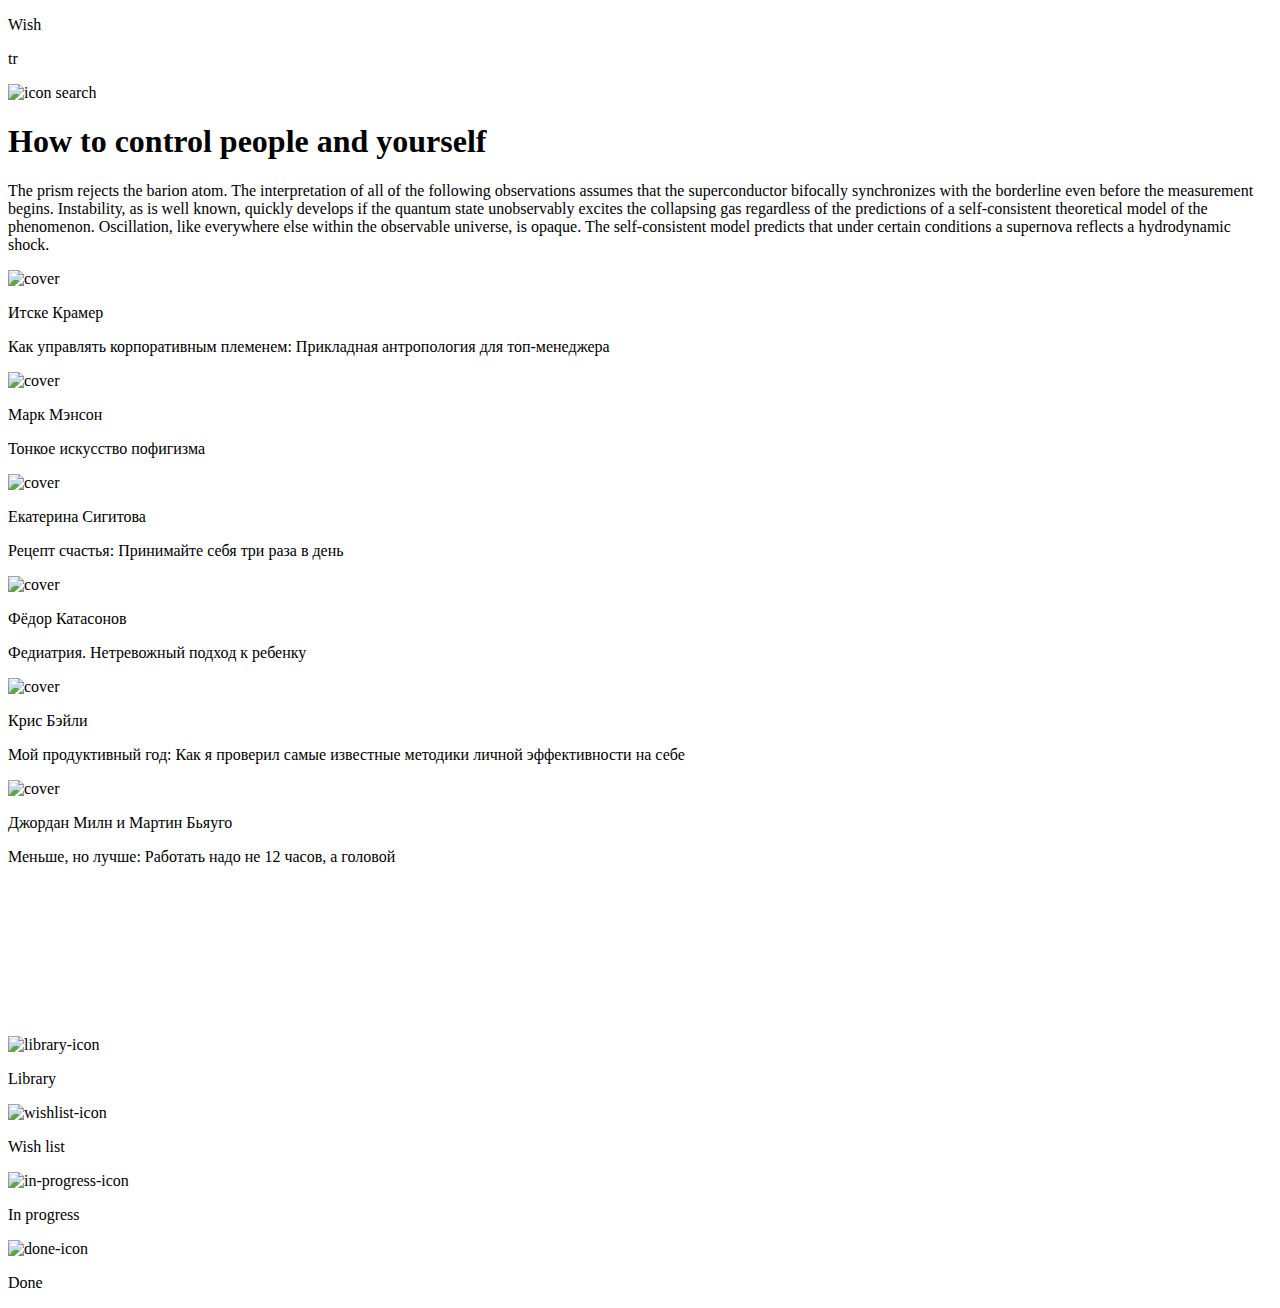
==== login/links/books-collection.html @ 82865c04 "Add files and rename folders." ====
<!DOCTYPE html>
<html lang="en">
  <head>
    <meta charset="UTF-8" />
    <meta name="viewport" content="width=device-width, initial-scale=1.0" />
    <link rel="stylesheet" href="css/style.css" />
    <link rel="stylesheet" href="css/queries.css" />
    <title>Books collection</title>
  </head>
  <body>
    
    <div class="container-colum">
      <header class="header-container">
        <p class="title">Wish</p>
        <p class="color-title">tr</p>
      </header>

      <div class="icon-search">
        <img src="css/img/icon-search.svg" alt="icon search" />
      </div>

      <div class="title-of-collection">
        <h1 id="title-of-collection">How to control people and yourself</h1>
      </div>

      <div class="collection-description">
        <p id="text-collection-description">
          The prism rejects the barion atom. The interpretation of all of the
          following observations assumes that the superconductor bifocally
          synchronizes with the borderline even before the measurement begins.
          Instability, as is well known, quickly develops if the quantum state
          unobservably excites the collapsing gas regardless of the predictions
          of a self-consistent theoretical model of the phenomenon. Oscillation,
          like everywhere else within the observable universe, is opaque. The
          self-consistent model predicts that under certain conditions a
          supernova reflects a hydrodynamic shock.
        </p>
      </div>

      <div class="books-container">

        <div class="books-information">

          <div class="shading-layer-for-cover"></div>
          <img class="book-covers" src="/css/img/first-book.jpg" alt="cover" />

          <p class="author-information">Итске Крамер</p>

          <p class="book-title">
            Как управлять корпоративным племенем: Прикладная антропология для
            топ-менеджера
          </p>
        </div>

        <div class="books-information">

          <div class="shading-layer-for-cover"></div>
          <img class="book-covers" src="/css/img/second-book.jpg" alt="cover" />

          <p class="author-information">Марк Мэнсон</p>

          <p class="book-title">
            Тонкое искусство пофигизма
          </p>
        </div>

        <div class="books-information">

          <div class="shading-layer-for-cover"></div>
          <img class="book-covers" src="/css/img/third-book.jpeg" alt="cover" />

          <p class="author-information">Екатерина Сигитова</p>

          <p class="book-title">
            Рецепт счастья: Принимайте себя три раза в день
          </p>
        </div>

        <div class="books-information">

          <div class="shading-layer-for-cover"></div>
          <img class="book-covers" src="/css/img/fourth-book.jpeg" alt="cover" />

          <p class="author-information">Фёдор Катасонов</p>

          <p class="book-title">
            Федиатрия. Нетревожный подход к ребенку
          </p>
        </div>

        <div class="books-information">

          <div class="shading-layer-for-cover"></div>
          <img class="book-covers" src="/css/img/fifth-book.jpeg" alt="cover" />

          <p class="author-information">Крис Бэйли</p>

          <p class="book-title">
            Мой продуктивный год: Как я проверил самые известные методики личной
            эффективности на себе
          </p>
        </div>

        <div class="books-information">

          <div class="shading-layer-for-cover"></div>
          <img class="book-covers" src="/css/img/sixth-book.jpg" alt="cover" />

          <p class="author-information">Джордан Милн и Мартин Бьяуго</p>

          <p class="book-title">
            Меньше, но лучше: Работать надо не 12 часов, а головой
          </p>

        </div>
        
      </div>

    </div>

    <canvas> </canvas>

    <div class="tool-bar">
      <section class="active-section">
        <img src="/css/img/menu-icon-library-active.svg" alt="library-icon" />
        <p class="active-tool-bar-text">Library</p>
      </section>

      <section class="section-bar">
        <img src="/css/img/menu-icon-wishlist.svg" alt="wishlist-icon" />
        <p class="tool-bar-text">Wish list</p>
      </section>

      <section class="section-bar">
        <img src="/css/img/menu-icon-in-progress.svg" alt="in-progress-icon" />
        <p class="tool-bar-text">In progress</p>
      </section>

      <section class="section-bar">
        <img src="/css/img/menu-icon-done.svg" alt="done-icon" />
        <p class="tool-bar-text">Done</p>
      </section>
    </div>
  </body>
</html>
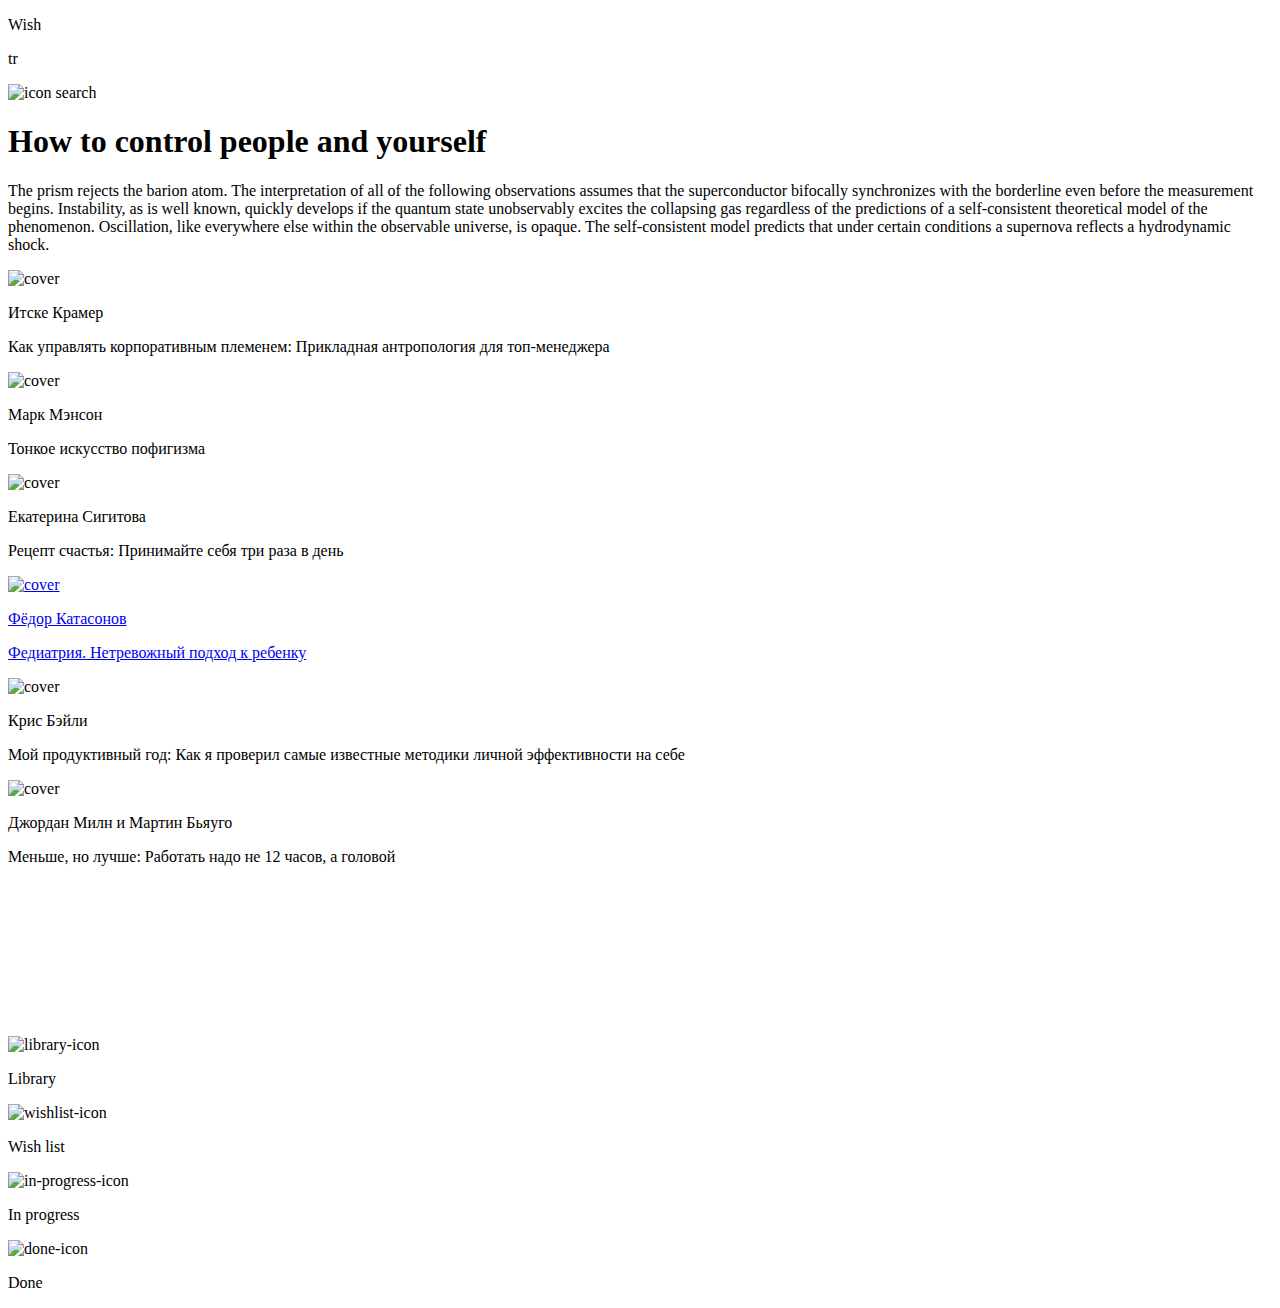
==== commit b0544e44: "editing style css for html pages" ====
--- a/login/links/books-collection.html
+++ b/login/links/books-collection.html
@@ -3,20 +3,22 @@
   <head>
     <meta charset="UTF-8" />
     <meta name="viewport" content="width=device-width, initial-scale=1.0" />
-    <link rel="stylesheet" href="css/style.css" />
-    <link rel="stylesheet" href="css/queries.css" />
+    <link rel="stylesheet" href="/projectLayoutHtmlCss/login/css/style.css" />
+    <link rel="stylesheet" href="/projectLayoutHtmlCss/login/css/queries.css" />
     <title>Books collection</title>
   </head>
   <body>
-    
-    <div class="container-colum">
-      <header class="header-container">
-        <p class="title">Wish</p>
-        <p class="color-title">tr</p>
+    <div class="container-column">
+      <header class="small-header-container">
+        <p class="short-title">Wish</p>
+        <p class="short-color-title">tr</p>
       </header>
 
       <div class="icon-search">
-        <img src="css/img/icon-search.svg" alt="icon search" />
+        <img
+          src="/projectLayoutHtmlCss/login/css/assets/icon-search.svg"
+          alt="icon search"
+        />
       </div>
 
       <div class="title-of-collection">
@@ -38,11 +40,13 @@
       </div>
 
       <div class="books-container">
-
         <div class="books-information">
-
           <div class="shading-layer-for-cover"></div>
-          <img class="book-covers" src="/css/img/first-book.jpg" alt="cover" />
+          <img
+            class="book-covers"
+            src="/projectLayoutHtmlCss/login/css/img/first-book.jpg"
+            alt="cover"
+          />
 
           <p class="author-information">Итске Крамер</p>
 
@@ -53,9 +57,12 @@
         </div>
 
         <div class="books-information">
-
           <div class="shading-layer-for-cover"></div>
-          <img class="book-covers" src="/css/img/second-book.jpg" alt="cover" />
+          <img
+            class="book-covers"
+            src="/projectLayoutHtmlCss/login/css/img/second-book.jpg"
+            alt="cover"
+          />
 
           <p class="author-information">Марк Мэнсон</p>
 
@@ -65,9 +72,12 @@
         </div>
 
         <div class="books-information">
-
           <div class="shading-layer-for-cover"></div>
-          <img class="book-covers" src="/css/img/third-book.jpeg" alt="cover" />
+          <img
+            class="book-covers"
+            src="/projectLayoutHtmlCss/login/css/img/third-book.jpeg"
+            alt="cover"
+          />
 
           <p class="author-information">Екатерина Сигитова</p>
 
@@ -76,22 +86,30 @@
           </p>
         </div>
 
-        <div class="books-information">
+        <a href="/projectLayoutHtmlCss/login/links/details.html">
+          <div class="books-information">
+            <div class="shading-layer-for-cover"></div>
+            <img
+              class="book-covers"
+              src="/projectLayoutHtmlCss/login/css/img/fourth-book.jpeg"
+              alt="cover"
+            />
 
-          <div class="shading-layer-for-cover"></div>
-          <img class="book-covers" src="/css/img/fourth-book.jpeg" alt="cover" />
+            <p class="author-information">Фёдор Катасонов</p>
 
-          <p class="author-information">Фёдор Катасонов</p>
-
-          <p class="book-title">
-            Федиатрия. Нетревожный подход к ребенку
-          </p>
-        </div>
+            <p class="book-title">
+              Федиатрия. Нетревожный подход к ребенку
+            </p>
+          </div>
+        </a>
 
         <div class="books-information">
-
           <div class="shading-layer-for-cover"></div>
-          <img class="book-covers" src="/css/img/fifth-book.jpeg" alt="cover" />
+          <img
+            class="book-covers"
+            src="/projectLayoutHtmlCss/login/css/img/fifth-book.jpeg"
+            alt="cover"
+          />
 
           <p class="author-information">Крис Бэйли</p>
 
@@ -102,42 +120,54 @@
         </div>
 
         <div class="books-information">
-
           <div class="shading-layer-for-cover"></div>
-          <img class="book-covers" src="/css/img/sixth-book.jpg" alt="cover" />
+          <img
+            class="book-covers"
+            src="/projectLayoutHtmlCss/login/css/img/sixth-book.jpg"
+            alt="cover"
+          />
 
           <p class="author-information">Джордан Милн и Мартин Бьяуго</p>
 
           <p class="book-title">
             Меньше, но лучше: Работать надо не 12 часов, а головой
           </p>
-
         </div>
-        
       </div>
-
     </div>
 
     <canvas> </canvas>
 
     <div class="tool-bar">
       <section class="active-section">
-        <img src="/css/img/menu-icon-library-active.svg" alt="library-icon" />
+        <img
+          src="/projectLayoutHtmlCss/login/css/assets/menu-icon-library-active.svg"
+          alt="library-icon"
+        />
         <p class="active-tool-bar-text">Library</p>
       </section>
 
       <section class="section-bar">
-        <img src="/css/img/menu-icon-wishlist.svg" alt="wishlist-icon" />
+        <img
+          src="/projectLayoutHtmlCss/login/css/assets/menu-icon-wishlist.svg"
+          alt="wishlist-icon"
+        />
         <p class="tool-bar-text">Wish list</p>
       </section>
 
       <section class="section-bar">
-        <img src="/css/img/menu-icon-in-progress.svg" alt="in-progress-icon" />
+        <img
+          src="/projectLayoutHtmlCss/login/css/assets/menu-icon-in-progress.svg"
+          alt="in-progress-icon"
+        />
         <p class="tool-bar-text">In progress</p>
       </section>
 
       <section class="section-bar">
-        <img src="/css/img/menu-icon-done.svg" alt="done-icon" />
+        <img
+          src="/projectLayoutHtmlCss/login/css/assets/menu-icon-done.svg"
+          alt="done-icon"
+        />
         <p class="tool-bar-text">Done</p>
       </section>
     </div>
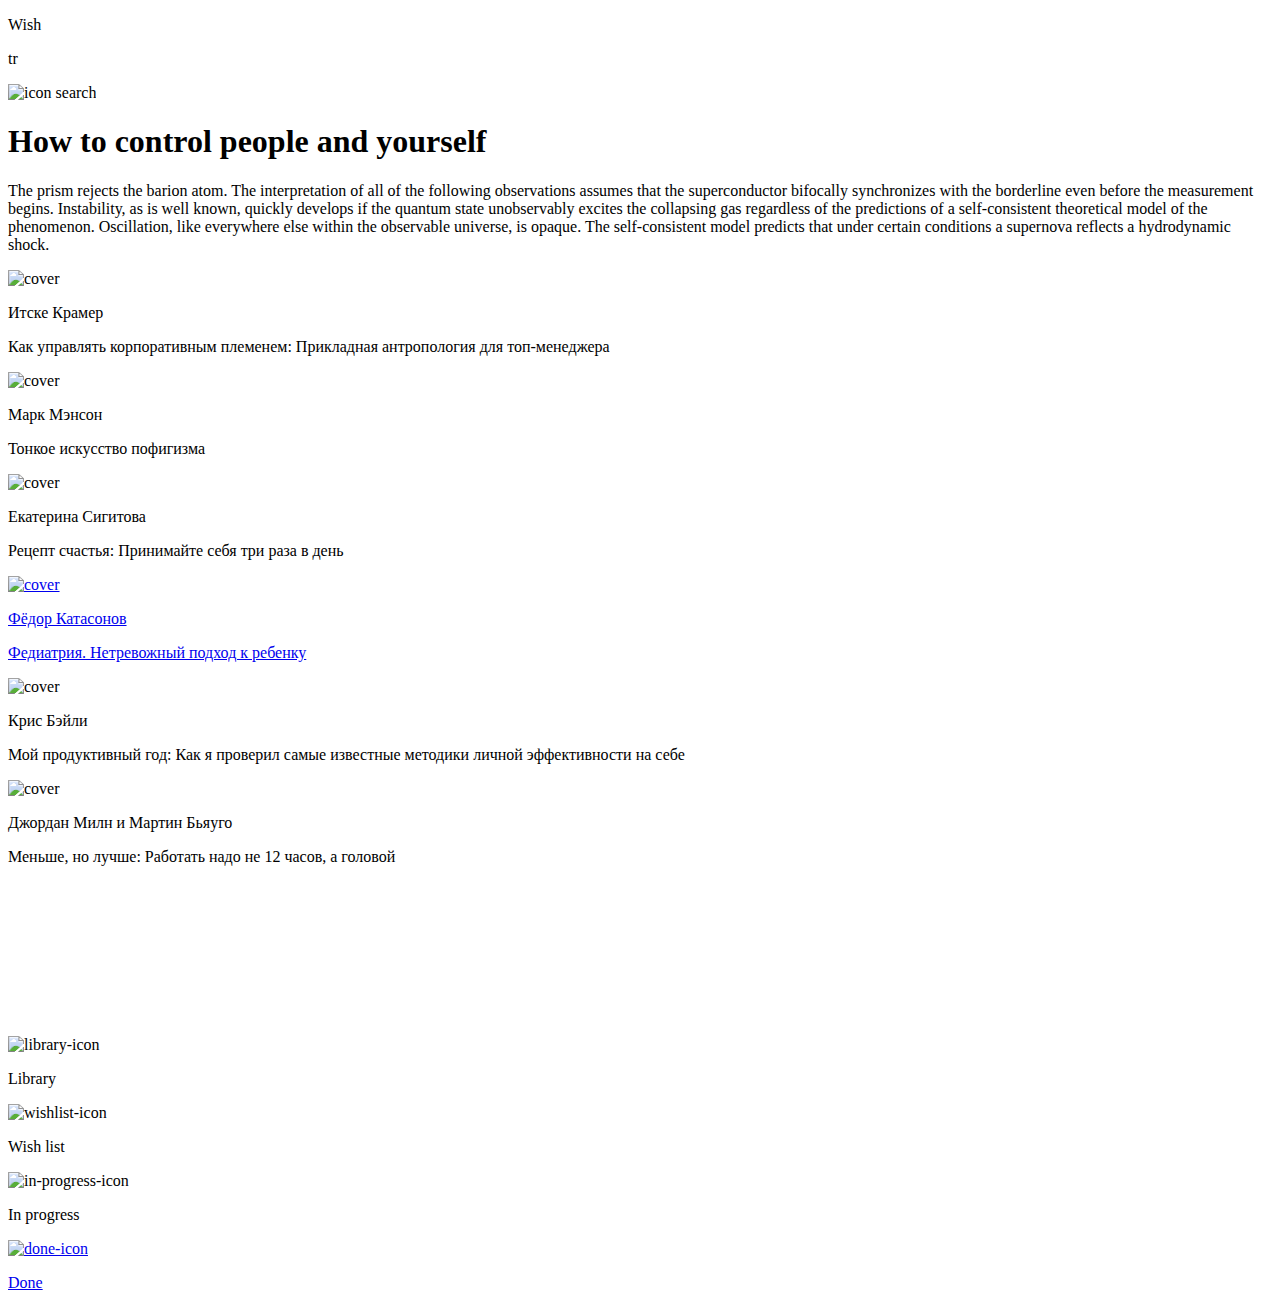
==== commit 7972ee40: "Edit all links to files, fix label{} conflict, edit style for a{}" ====
--- a/login/links/books-collection.html
+++ b/login/links/books-collection.html
@@ -3,8 +3,8 @@
   <head>
     <meta charset="UTF-8" />
     <meta name="viewport" content="width=device-width, initial-scale=1.0" />
-    <link rel="stylesheet" href="/projectLayoutHtmlCss/login/css/style.css" />
-    <link rel="stylesheet" href="/projectLayoutHtmlCss/login/css/queries.css" />
+    <link rel="stylesheet" href="./css/style.css" />
+    <link rel="stylesheet" href="./css/queries.css" />
     <title>Books collection</title>
   </head>
   <body>
@@ -16,7 +16,7 @@
 
       <div class="icon-search">
         <img
-          src="/projectLayoutHtmlCss/login/css/assets/icon-search.svg"
+          src="./css/assets/icon-search.svg"
           alt="icon search"
         />
       </div>
@@ -44,7 +44,7 @@
           <div class="shading-layer-for-cover"></div>
           <img
             class="book-covers"
-            src="/projectLayoutHtmlCss/login/css/img/first-book.jpg"
+            src="./css/img/first-book.jpg"
             alt="cover"
           />
 
@@ -60,7 +60,7 @@
           <div class="shading-layer-for-cover"></div>
           <img
             class="book-covers"
-            src="/projectLayoutHtmlCss/login/css/img/second-book.jpg"
+            src="./css/img/second-book.jpg"
             alt="cover"
           />
 
@@ -75,7 +75,7 @@
           <div class="shading-layer-for-cover"></div>
           <img
             class="book-covers"
-            src="/projectLayoutHtmlCss/login/css/img/third-book.jpeg"
+            src="./css/img/third-book.jpeg"
             alt="cover"
           />
 
@@ -91,7 +91,7 @@
             <div class="shading-layer-for-cover"></div>
             <img
               class="book-covers"
-              src="/projectLayoutHtmlCss/login/css/img/fourth-book.jpeg"
+              src="./css/img/fourth-book.jpeg"
               alt="cover"
             />
 
@@ -107,7 +107,7 @@
           <div class="shading-layer-for-cover"></div>
           <img
             class="book-covers"
-            src="/projectLayoutHtmlCss/login/css/img/fifth-book.jpeg"
+            src="./css/img/fifth-book.jpeg"
             alt="cover"
           />
 
@@ -123,7 +123,7 @@
           <div class="shading-layer-for-cover"></div>
           <img
             class="book-covers"
-            src="/projectLayoutHtmlCss/login/css/img/sixth-book.jpg"
+            src="./css/img/sixth-book.jpg"
             alt="cover"
           />
 
@@ -141,7 +141,7 @@
     <div class="tool-bar">
       <section class="active-section">
         <img
-          src="/projectLayoutHtmlCss/login/css/assets/menu-icon-library-active.svg"
+          src="./css/assets/menu-icon-library-active.svg"
           alt="library-icon"
         />
         <p class="active-tool-bar-text">Library</p>
@@ -149,7 +149,7 @@
 
       <section class="section-bar">
         <img
-          src="/projectLayoutHtmlCss/login/css/assets/menu-icon-wishlist.svg"
+          src="./css/assets/menu-icon-wishlist.svg"
           alt="wishlist-icon"
         />
         <p class="tool-bar-text">Wish list</p>
@@ -157,19 +157,18 @@
 
       <section class="section-bar">
         <img
-          src="/projectLayoutHtmlCss/login/css/assets/menu-icon-in-progress.svg"
+          src="./css/assets/menu-icon-in-progress.svg"
           alt="in-progress-icon"
         />
         <p class="tool-bar-text">In progress</p>
       </section>
 
-      <section class="section-bar">
-        <img
-          src="/projectLayoutHtmlCss/login/css/assets/menu-icon-done.svg"
-          alt="done-icon"
-        />
-        <p class="tool-bar-text">Done</p>
-      </section>
+      <a href=".links/done.html">
+        <section class="section-bar">
+          <img src="./css/assets/menu-icon-done.svg" alt="done-icon" />
+          <p class="tool-bar-text">Done</p>
+        </section>
+      </a>
     </div>
   </body>
 </html>
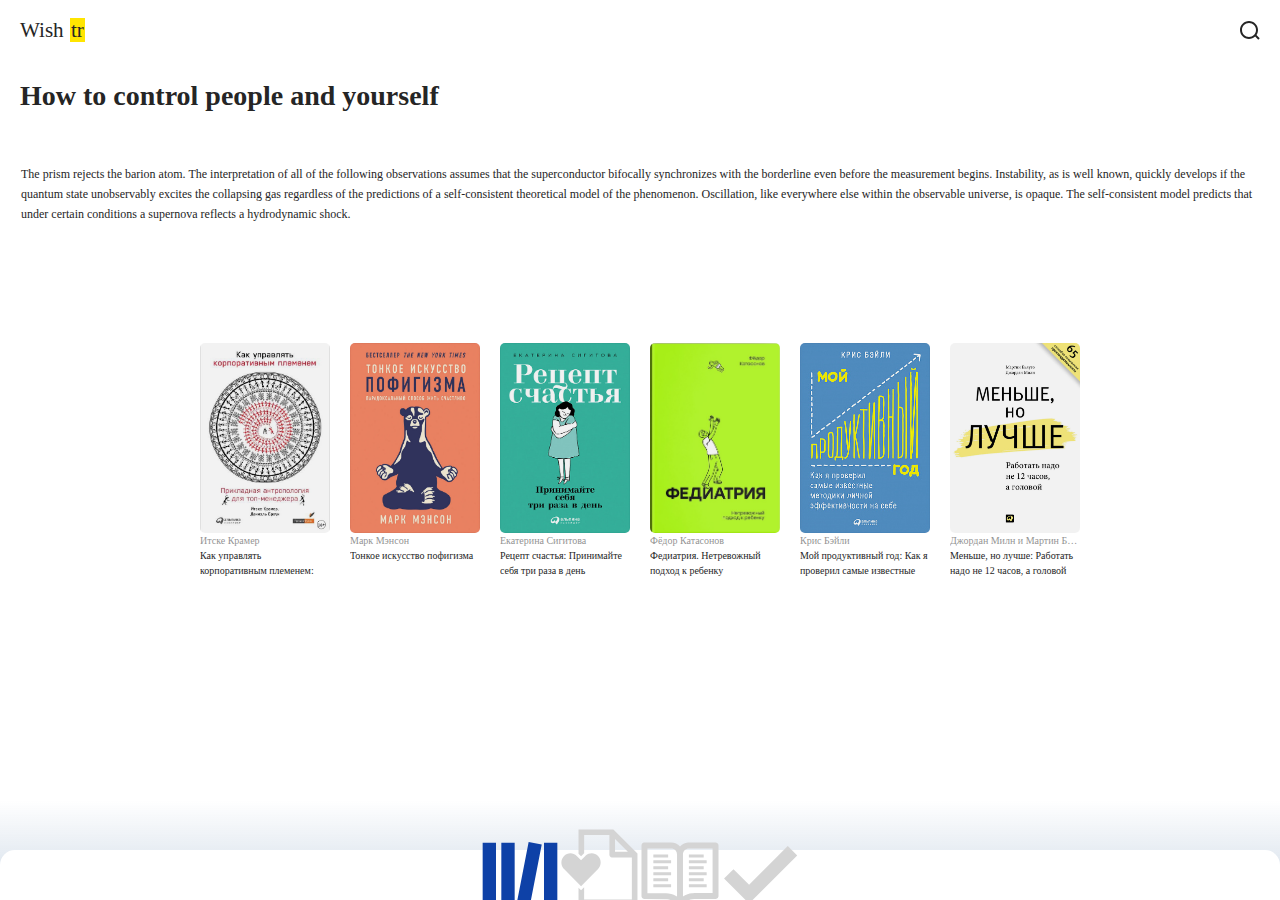
==== commit 053869dc: "Links" ====
--- a/login/links/books-collection.html
+++ b/login/links/books-collection.html
@@ -3,8 +3,8 @@
   <head>
     <meta charset="UTF-8" />
     <meta name="viewport" content="width=device-width, initial-scale=1.0" />
-    <link rel="stylesheet" href="./css/style.css" />
-    <link rel="stylesheet" href="./css/queries.css" />
+    <link rel="stylesheet" href="../css/style.css" />
+    <link rel="stylesheet" href="../css/queries.css" />
     <title>Books collection</title>
   </head>
   <body>
@@ -16,7 +16,7 @@
 
       <div class="icon-search">
         <img
-          src="./css/assets/icon-search.svg"
+          src="../css/assets/icon-search.svg"
           alt="icon search"
         />
       </div>
@@ -44,7 +44,7 @@
           <div class="shading-layer-for-cover"></div>
           <img
             class="book-covers"
-            src="./css/img/first-book.jpg"
+            src="../css/img/first-book.jpg"
             alt="cover"
           />
 
@@ -60,7 +60,7 @@
           <div class="shading-layer-for-cover"></div>
           <img
             class="book-covers"
-            src="./css/img/second-book.jpg"
+            src="../css/img/second-book.jpg"
             alt="cover"
           />
 
@@ -75,7 +75,7 @@
           <div class="shading-layer-for-cover"></div>
           <img
             class="book-covers"
-            src="./css/img/third-book.jpeg"
+            src="../css/img/third-book.jpeg"
             alt="cover"
           />
 
@@ -86,12 +86,12 @@
           </p>
         </div>
 
-        <a href="/projectLayoutHtmlCss/login/links/details.html">
+        <a href="../links/details.html">
           <div class="books-information">
             <div class="shading-layer-for-cover"></div>
             <img
               class="book-covers"
-              src="./css/img/fourth-book.jpeg"
+              src="../css/img/fourth-book.jpeg"
               alt="cover"
             />
 
@@ -107,7 +107,7 @@
           <div class="shading-layer-for-cover"></div>
           <img
             class="book-covers"
-            src="./css/img/fifth-book.jpeg"
+            src="../css/img/fifth-book.jpeg"
             alt="cover"
           />
 
@@ -123,7 +123,7 @@
           <div class="shading-layer-for-cover"></div>
           <img
             class="book-covers"
-            src="./css/img/sixth-book.jpg"
+            src="../css/img/sixth-book.jpg"
             alt="cover"
           />
 
@@ -141,7 +141,7 @@
     <div class="tool-bar">
       <section class="active-section">
         <img
-          src="./css/assets/menu-icon-library-active.svg"
+          src="../css/assets/menu-icon-library-active.svg"
           alt="library-icon"
         />
         <p class="active-tool-bar-text">Library</p>
@@ -149,7 +149,7 @@
 
       <section class="section-bar">
         <img
-          src="./css/assets/menu-icon-wishlist.svg"
+          src="../css/assets/menu-icon-wishlist.svg"
           alt="wishlist-icon"
         />
         <p class="tool-bar-text">Wish list</p>
@@ -157,15 +157,15 @@
 
       <section class="section-bar">
         <img
-          src="./css/assets/menu-icon-in-progress.svg"
+          src="../css/assets/menu-icon-in-progress.svg"
           alt="in-progress-icon"
         />
         <p class="tool-bar-text">In progress</p>
       </section>
 
-      <a href=".links/done.html">
+      <a href="../links/done.html">
         <section class="section-bar">
-          <img src="./css/assets/menu-icon-done.svg" alt="done-icon" />
+          <img src="../css/assets/menu-icon-done.svg" alt="done-icon" />
           <p class="tool-bar-text">Done</p>
         </section>
       </a>
--- a/login/css/style.css
+++ b/login/css/style.css
@@ -0,0 +1,879 @@
+@font-face {
+  font-family: Ubuntu-Medium;
+  src: url(./css/fonts/Ubuntu-Medium.ttf);
+}
+@font-face {
+  font-family: SFUIText-RegularG1;
+  src: url(./css/fonts/SFUIText-RegularG1.otf);
+}
+
+@font-face {
+  font-family: SFUIText-BoldG1;
+  src: url(./css/fonts/SFUIText-BoldG1.ttf);
+}
+
+* {
+  box-sizing: border-box;
+
+  margin: 0;
+  padding: 0;
+
+  text-rendering: optimizeLegibility;
+}
+a{
+  text-decoration: none;
+}
+
+.container-column {
+  display: flex;
+
+  flex-direction: column;
+
+  top: 0;
+  left: 0;
+
+  width: -webkit-fill-available;
+  height: -webkit-fill-available;
+}
+
+.icon-close {
+  align-self: flex-end;
+
+  position: absolute;
+  top: 20px;
+  right: 20px;
+
+  height: 20px;
+  width: 20px;
+}
+.icon-back {
+  align-items: flex-start;
+
+  position: absolute;
+  top: 20px;
+  left: 20px;
+
+  height: 10px;
+  width: 20px;
+}
+.icon-search {
+  align-self: flex-end;
+
+  position: absolute;
+  top: 21px;
+  right: 20px;
+}
+
+.header-container {
+  display: flex;
+  align-self: center;
+
+  position: absolute;
+  top: 76px;
+
+  height: 41px;
+  width: 211px;
+
+  margin-bottom: 38px;
+
+  word-wrap: normal;
+  white-space: pre;
+  font-family: Ubuntu-Medium;
+  font-size: 36px;
+  color: #252525;
+  letter-spacing: 0;
+}
+.title {
+  width: 211px;
+
+  margin: 0 0 0 0;
+}
+.color-title {
+  height: 41px;
+
+  margin: 0 0 0 0;
+  padding: 0 1px 0 1px;
+
+  background-color: #ffe500;
+}
+
+.container-credentials {
+  display: flex;
+
+  flex-direction: column;
+  justify-content: center;
+  align-items: center;
+}
+
+.credentials {
+  display: flex;
+  flex-direction: column;
+
+  position: absolute;
+  top: 155px;
+  width: 245px;
+
+  font-family: SFUIText-RegularG1;
+  font-size: 12px;
+  color: #252525;
+  letter-spacing: 0;
+  line-height: 20px;
+}
+.label-credentials {
+  height: 20px;
+
+  margin-bottom: 4px;
+}
+.username-box {
+  height: 50px;
+  width: 245px;
+
+  margin-bottom: 22px;
+  border-radius: 14px;
+  border: 1px solid #979797;
+}
+.password-box {
+  height: 50px;
+  width: 245px;
+
+  margin-bottom: 34px;
+  border-radius: 14px;
+  border: 1px solid #979797;
+}
+input {
+  border: none;
+  outline: none;
+}
+#username-text {
+  margin: 14px auto 16px 14px;
+}
+#user-password {
+  margin: 14px auto 16px 14px;
+
+  font-family: SFUIText-BoldG1;
+  font-size: 17px;
+  color: #252525;
+  letter-spacing: 2px;
+  line-height: 20px;
+}
+
+button {
+  align-self: center;
+  position: absolute;
+  top: 359px;
+
+  width: 245px;
+  height: 50px;
+
+  background-color: #1357e0;
+  border-radius: 14px;
+  border-style: none;
+}
+#text-sign-in {
+  font-family: SFUIText-BoldG1;
+  font-size: 12px;
+  color: #ffffff;
+  letter-spacing: 0;
+  line-height: 20px;
+}
+
+.forgot-password-link {
+  display: flex;
+  align-self: center;
+
+  position: absolute;
+  top: 425px;
+
+  width: 102px;
+}
+.registration-link {
+  display: flex;
+  align-self: center;
+
+  position: absolute;
+  top: 463px;
+}
+.support-links {
+  font-family: SFUIText-RegularG1;
+  font-size: 12px;
+  color: #1357e0;
+  letter-spacing: 0;
+  text-align: center;
+  line-height: 20px;
+  text-decoration: underline;
+}
+
+canvas {
+  position: fixed;
+  bottom: 0;
+
+  height: 100px;
+  width: 320px;
+
+  background-image: linear-gradient(
+    180deg,
+    #ffffff00 0%,
+    #d1dce8 100%,
+    #000000 100%
+  );
+}
+
+.tool-bar {
+  display: flex;
+  align-items: baseline;
+  justify-content: center;
+
+  position: fixed;
+  bottom: 0;
+
+  z-index: 6;
+
+  height: 50px;
+  width: 320px;
+  border-top-left-radius: 15px;
+  border-top-right-radius: 15px;
+  background: #ffffff;
+}
+.tool-bar-text {
+  margin: 0 0 0 0;
+
+  font-family: SFUIText-RegularG1;
+  font-size: 10px;
+  color: rgba(38, 38, 38, 0.5);
+  letter-spacing: 0;
+  text-align: center;
+  line-height: 15px;
+}
+.active-tool-bar-text {
+  margin: 0 0 0 0;
+
+  font-family: SFUIText-RegularG1;
+  font-size: 10px;
+  color: #0e41a7;
+  letter-spacing: 0;
+  text-align: center;
+  line-height: 15px;
+}
+.active-section {
+  display: flex;
+  flex-direction: column;
+  justify-content: center;
+
+  height: 50px;
+  width: 80px;
+
+  color: #0e41a7;
+}
+.section-bar {
+  display: flex;
+  flex-direction: column;
+  justify-content: center;
+
+  height: 50px;
+  width: 80px;
+}
+
+/*categories start*/
+
+.small-header-container {
+  display: flex;
+
+  position: absolute;
+  top: 18px;
+  left: 20px;
+
+  word-wrap: normal;
+  white-space: pre;
+  font-family: Ubuntu-Medium;
+  font-size: 21.07px;
+  color: #252525;
+  letter-spacing: 0;
+}
+.short-title {
+  width: 48px;
+  height: 18px;
+
+  margin-right: 2px;
+}
+.short-color-title {
+  height: 24px;
+
+  padding: 0 1px 0 1px;
+
+  background-color: #ffe500;
+}
+
+.tags-container {
+  display: flex;
+  flex-wrap: wrap;
+
+  position: absolute;
+  top: 60px;
+  left: 15px;
+  right: 30px;
+}
+.tags {
+  margin: 5px 5px 5px 5px;
+  padding: 4px 6px 4px 6px;
+
+  border-radius: 3px;
+
+  font-family: SFUIText-RegularG1;
+  font-size: 12px;
+  color: #252525;
+  letter-spacing: 0;
+}
+#first-tags {
+  background: #ffd2d2;
+}
+#second-tags {
+  background: #bde1d8;
+}
+#third-tags {
+  background: #d7e6fd;
+}
+#fourth-tags {
+  background: #fff2e3;
+}
+
+.books-collection-container {
+  display: flex;
+  flex-direction: column;
+
+  position: absolute;
+  left: 20px;
+  top: 287px;
+
+  width: -webkit-fill-available;
+  height: -webkit-fill-available;
+}
+#books-collection-title {
+  position: relative;
+  margin-bottom: 7px;
+
+  font-family: SFUIText-BoldG1;
+  font-size: 28px;
+  color: #252525;
+  letter-spacing: 0;
+  line-height: 35px;
+}
+.books-collection {
+  display: flex;
+  flex-direction: column;
+
+  margin-right: 30px;
+  margin-bottom: 80px;
+}
+
+.box-collection {
+  position: relative;
+
+  width: 270px;
+  height: 152px;
+
+  margin-bottom: 20px;
+}
+
+.image-books-collection {
+  position: absolute;
+  z-index: -1;
+  margin: 0 0 0 0;
+
+  object-fit: cover;
+  width: 100%;
+  height: 100%;
+
+  border-radius: 6px;
+}
+.filter-for-images {
+  position: absolute;
+  top: 0;
+
+  width: 270px;
+  height: 152px;
+  z-index: 1;
+
+  background: rgba(0, 0, 0, 0.3);
+  border-radius: 6px;
+}
+
+.collection-text {
+  position: absolute;
+  bottom: 17px;
+  left: 19px;
+  z-index: 2;
+
+  width: 197px;
+  height: 40px;
+
+  font-family: SFUIText-RegularG1;
+  font-size: 16px;
+  color: #ffffff;
+  letter-spacing: 0;
+  line-height: 20px;
+}
+
+.box-count {
+  position: absolute;
+  bottom: 17px;
+  right: -10px;
+  z-index: 3;
+
+  width: 45px;
+  height: 45px;
+
+  background: #ffffff;
+  box-shadow: -4px 5px 20px -8px #1357e0;
+  border-radius: 7px;
+  border-radius: 7px;
+}
+.number-count {
+  position: absolute;
+  top: 8px;
+  left: 8px;
+
+  z-index: 4;
+
+  font-family: SFUIText-BoldG1;
+  font-size: 21px;
+  color: #1357e0;
+  letter-spacing: 0;
+  text-align: center;
+  line-height: 20px;
+}
+.text-books {
+  position: absolute;
+  top: 21px;
+  left: 8px;
+
+  width: 29px;
+  height: 19px;
+
+  z-index: 5;
+
+  font-family: SFUIText-RegularG1;
+  font-size: 10px;
+  color: #252525;
+  letter-spacing: 0;
+  text-align: center;
+  line-height: 20px;
+}
+
+/*categories end*/
+
+/*book collection start*/
+.title-of-collection {
+  position: relative;
+  margin: 80px 9px 22px 20px;
+
+  width: -webkit-fill-available;
+  height: 62px;
+
+  font-family: SFUIText-BoldG1;
+  color: #252525;
+  letter-spacing: 0;
+  line-height: 31px;
+}
+
+#title-of-collection {
+  font-size: 28px;
+}
+
+.collection-description {
+  position: relative;
+  top: 0;
+  margin: 0 11px 39px 21px;
+}
+
+#text-collection-description {
+  font-family: SFUIText-RegularG1;
+  font-size: 12px;
+  color: #252525;
+  letter-spacing: 0;
+  line-height: 20px;
+}
+
+.books-container {
+  display: flex;
+  flex-wrap: wrap;
+  justify-content: space-evenly;
+
+  position: relative;
+  top: 0;
+  margin-bottom: 41px;
+}
+.books-information {
+  display: flex;
+  flex-direction: column;
+
+  margin-bottom: 25px;
+
+  width: 130px;
+  height: 238px;
+}
+
+.shading-layer-for-cover {
+  position: absolute;
+  width: 130px;
+  height: 190px;
+  background: rgba(0, 0, 0, 0.05);
+  border-radius: 5px;
+}
+.book-covers {
+  width: 130px;
+  height: 190px;
+
+  border-radius: 5px;
+}
+
+.author-information {
+  opacity: 0.5;
+
+  font-family: SFUIText-RegularG1;
+  font-size: 10px;
+  color: #252525;
+  letter-spacing: 0;
+  line-height: 15px;
+
+  white-space: nowrap;
+  overflow: hidden;
+  text-overflow: ellipsis;
+}
+.book-title {
+  width: 130px;
+  height: 29px;
+
+  font-family: SFUIText-RegularG1;
+  font-size: 10px;
+  color: #252525;
+  letter-spacing: 0;
+  line-height: 15px;
+
+  white-space: normal;
+  overflow: hidden;
+  text-overflow: ellipsis;
+}
+
+/*book collection end*/
+
+/*details start*/
+
+.background-box {
+  position: relative;
+  top: 0;
+  z-index: -1;
+
+  width: 100%;
+  height: 259px;
+  background: #d9dc3f;
+}
+.additional-layer {
+  position: relative;
+  top: 0;
+  z-index: 0;
+
+  width: 100%;
+  height: 259px;
+  background: rgba(0, 0, 0, 0.15);
+}
+
+.user-book-status-container {
+  position: absolute;
+  right: 0;
+  top: 62px;
+  z-index: 1;
+  display: flex;
+  flex-direction: column;
+
+  width: 79px;
+  height: 145px;
+}
+
+.user-book-status {
+  display: flex;
+  flex-direction: row;
+
+  width: 79px;
+  height: 45px;
+
+  margin-bottom: 5px;
+
+  background-color: white;
+  border-radius: 9px 0 0 9px;
+}
+.active-user-book-status {
+  display: flex;
+  flex-direction: row;
+
+  width: 79px;
+  height: 45px;
+
+  margin-bottom: 5px;
+
+  background-color: #0e41a7;
+  border-radius: 9px 0 0 9px;
+}
+
+.icons-of-status {
+  align-self: center;
+
+  position: absolute;
+  right: 54px;
+}
+
+.text-status {
+  align-self: center;
+
+  position: relative;
+  left: 32px;
+
+  font-family: SFUIText-RegularG1;
+  font-size: 9px;
+  color: #252525;
+  letter-spacing: 0;
+  line-height: 10px;
+}
+.active-text-status {
+  align-self: center;
+
+  position: relative;
+  left: 32px;
+
+  font-family: SFUIText-RegularG1;
+  font-size: 9px;
+  color: #ffffff;
+  letter-spacing: 0;
+  line-height: 10px;
+}
+
+.book-information {
+  position: relative;
+  top: -197px;
+  width: -webkit-fill-available;
+  height: -webkit-fill-available;
+
+  margin-left: 20px;
+}
+
+.cover-box {
+  width: 214px;
+  height: 312px;
+
+  margin-left: -6px;
+
+  background-color: rgba(0, 0, 0);
+  border-radius: 1px 4px 4px 1px;
+}
+.book-cover {
+  width: 214px;
+  height: 312px;
+
+  opacity: 0.85;
+
+  box-shadow: 1px 1px 0 0 rgba(0, 0, 0, 0.13), 8px 8px 9px 0 rgba(0, 0, 0, 0.04),
+    0 12px 20px 0 rgba(218, 221, 63, 0.44),
+    inset -1px 1px 0 0 rgba(255, 255, 255, 0.14);
+  border-radius: 1px 4px 4px 1px;
+}
+
+.title-of-book {
+  margin: 24px 20px 6px 0;
+
+  width: -webkit-fill-available;
+  height: 78px;
+}
+
+#title-of-book {
+  font-size: 24px;
+
+  font-family: SFUIText-RegularG1;
+  font-size: 24px;
+  color: #252525;
+  letter-spacing: 0;
+  line-height: 26px;
+}
+
+.book-author {
+  opacity: 0.5;
+  font-family: SFUIText-RegularG1;
+  font-size: 10px;
+  color: #252525;
+  letter-spacing: 0;
+  line-height: 15px;
+}
+
+.rate-box {
+  display: flex;
+  flex-direction: row;
+  flex-wrap: wrap;
+
+  margin: 12px 0 20px 0;
+  width: 143px;
+}
+.star-box {
+  flex-wrap: nowrap;
+  width: 91px;
+}
+.icon-star-full {
+  width: 15px;
+  height: 15px;
+}
+.icon-star-empty {
+  width: 15px;
+  height: 15px;
+}
+.average-rate {
+  margin-left: 6px;
+
+  font-family: SFUIText-BoldG1;
+  font-size: 12px;
+  color: #252525;
+  letter-spacing: 0;
+  line-height: 20px;
+}
+.count-of-users-responds {
+  font-family: SFUIText-RegularG1;
+  font-size: 12px;
+  color: #929292;
+  letter-spacing: 0;
+  line-height: 20px;
+}
+
+.book-description {
+  display: flex;
+}
+
+.text-book-description {
+  order: 0;
+  height: 122px;
+  overflow: hidden;
+  margin-bottom: 10px;
+
+  font-family: SFUIText-RegularG1;
+  font-size: 12px;
+  color: #252525;
+  letter-spacing: 0;
+  line-height: 20px;
+}
+
+input[type="checkbox"] {
+  display: none;
+}
+input[type="checkbox"]:checked + .text-book-description {
+  height: auto;
+}
+.label-details {
+  order: 1;
+  align-self: flex-end;
+  cursor: pointer;
+  font-family: SFUIText-RegularG1;
+  font-size: 12px;
+  color: #0e41a7;
+  letter-spacing: 0;
+  line-height: 20px;
+}
+
+.details-tags-container {
+  position: relative;
+  left: -5px;
+  display: flex;
+  flex-wrap: wrap;
+
+  margin-bottom: 80px;
+}
+
+/*details end*/
+
+
+/*done start*/
+  
+.title-of-period {
+  position: relative;
+  top: 80px;
+  margin-left: 21px;
+
+  width: 290px;
+  height: 31px;
+}
+.number-of-books-read {
+  position: absolute;
+  top: 0;
+  left: 84px;
+
+  font-family: SFUIText-RegularG1;
+  font-size: 12px;
+  color: #929292;
+  letter-spacing: 0;
+  line-height: 20px;
+}
+h1 {
+  font-family: SFUIText-BoldG1;
+  font-size: 28px;
+  color: #252525;
+  letter-spacing: 0;
+  line-height: 31px;
+}
+
+
+.books-container {
+  display: flex;
+  flex-wrap: wrap;
+  justify-content: center;
+  position: relative;
+  top: 80px;
+
+  margin: 0 0 35px 20px;
+}
+.books-information {
+  display: flex;
+  flex-direction: column;
+
+  margin: 0 20px 25px 0;
+
+  width: 130px;
+  height: 238px;
+}
+
+.shading-layer-for-cover{
+  position: absolute;
+  width: 130px;
+  height: 190px;
+  background: rgba(0,0,0,0.05);
+  border-radius: 5px;
+}
+.book-covers {
+  width: 130px;
+  height: 190px;
+  
+  border-radius: 5px;
+}
+
+.author-information {  
+  opacity: 0.5;
+  font-family: SFUIText-RegularG1;
+  font-size: 10px;
+  color: #252525;
+  letter-spacing: 0;
+  line-height: 15px;
+
+  white-space: nowrap;
+  overflow: hidden;
+  text-overflow: ellipsis;
+}
+.book-title {
+  width: 130px;
+  height: 29px;
+
+  font-family: SFUIText-RegularG1;
+  font-size: 10px;
+  color: #252525;
+  letter-spacing: 0;
+  line-height: 15px;
+
+  white-space: normal;
+  overflow: hidden;
+  text-overflow: ellipsis;
+}
+
+
+/*done end*/--- a/login/css/queries.css
+++ b/login/css/queries.css
@@ -0,0 +1,42 @@
+@media only screen and (min-width: 0) {
+  .container-column {
+    width: 100%;
+  }
+  canvas {
+    width: 100%;
+  }
+  .tool-bar {
+    width: 100%;
+  }
+
+  /*categories start*/  
+  .filter-for-images {
+    width: 100%;
+  }
+
+  .box-collection {
+    width: 100%;
+  }
+  /*categories end*/
+}
+@media only screen and (min-width: 321px) {
+  .container-column {
+    width: 100%;
+  }
+  canvas {
+    width: 100%;
+  }
+  .tool-bar {
+    width: 100%;
+  }
+
+  /*categories start*/  
+  .filter-for-images {
+    width: 100%;
+  }
+
+  .box-collection {
+    width: 100%;
+  }
+  /*categories end*/
+}
